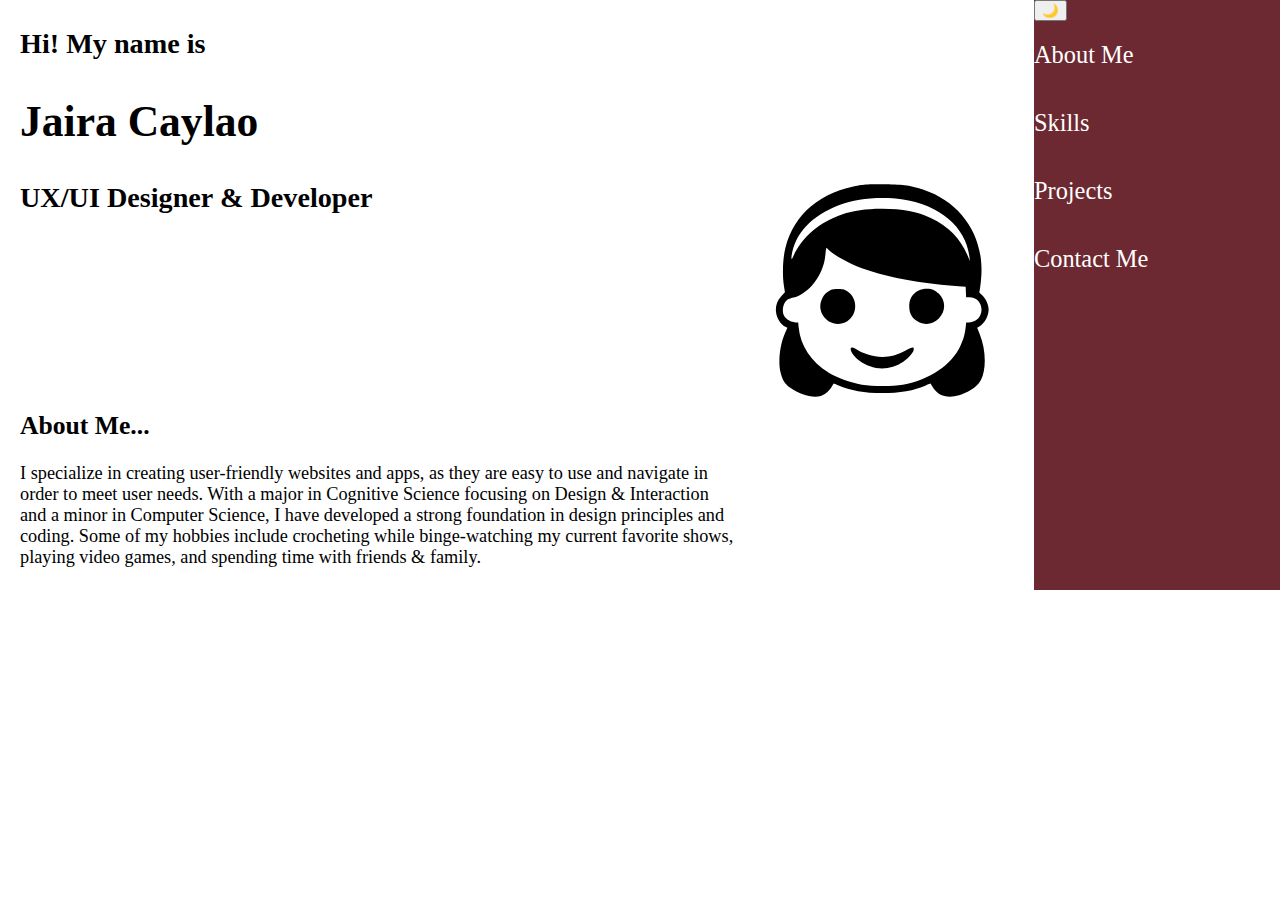
==== index.html @ 510b4d6c "first commit" ====
<!DOCTYPE html>
<html lang="en">

<head>
    <meta charset="UTF-8">
    <meta name="description" content="Online Portfolio with HTML ONLY">
    <meta name="keywords" content="HTML">
    <meta name="author" content="Jaira">
    <meta name="viewport" content="width=device-width, initial-scale=1.0">
    <link href="styles/main.css" rel="stylesheet">
    <title>About me page</title>
    <style>
        :root {
            --background-color: white;
            --text-color: black;
            --image-filter: none; /* Default filter for light mode */
        }
        [data-theme="dark"] {
            --background-color: black;
            --text-color: white;
            --image-filter: invert(1); /* Invert colors for dark mode */
        }
        body {
            background-color: var(--background-color);
            color: var(--text-color);
            transition: background-color 0.3s, color 0.3s;
        }
        .container {
            display: grid;
            grid-template-columns: repeat(5, 1fr);
            grid-template-rows: 250px 100px 220px;
            gap: 10px;
            grid-template-areas:
            "   aboutMe   aboutMe  . picture     nav"
            "   .      .        .     picture   nav"
            "hgroup hgroup hgroup picture nav"
        }
        /* Mobile */
        @media (max-width: 768px) {
            .container {
                grid-template-columns: 1fr;
                grid-template-rows: 1fr;
                grid-template-areas:
                "nav"
                "aboutMe"
                "picture"
                "hgroup";
            }
        }
        /* Tablet & Restrictive Laptop Screens */
        @media (min-width: 769px) and (max-width: 1200px) {
            .container {
                grid-template-columns: 2fr 1fr;
                grid-template-areas:
            "aboutMe aboutMe nav"
            "picture picture nav"
            "hgroup hgroup nav";
            }
        }
        .aboutMe {
            grid-area: aboutMe;
            padding: 0 20px;
        }
        .aboutMe h2{
            font-size: calc(2.7dvw + 1dvh);
        }
        .aboutMe h3{
            font-size: calc(1.5dvw + 1dvh);
        }
        picture {
            grid-area: picture;
            align-content: center;
            width: 20vw;
            height: auto;
            display: block;
            margin: 0 auto;
        }
        #self-portrait {
            width: 18dvw;
            height: auto;
            display: block;
            transition: transform 0.6s ease-in-out;
            filter: var(--image-filter);
        }
        #self-portrait:hover {
            transform: rotate(360deg);
        }
        hgroup {
            grid-area: hgroup;
            padding: 20px;
        }
        hgroup h2{
            font-size: calc(1.3dvw + 1dvh);
        }
        hgroup p {
            font-size: calc(0.9dvw + 0.75dvh);
        }
        .dark-mode {
            background-color: black;
            color: white;
        }
    </style>
</head>

<body>
    <main class="container">
        <section class="aboutMe">
            <h3>Hi! My name is</h3>
            <h2>Jaira Caylao</h2>
            <h3>UX/UI Designer & Developer</h3>
        </section>

        <nav id = "nav-sidebar">
            <ul>
                <button class="theme-switcher" id="theme-toggle" aria-label="Toggle Theme">🌙</button>
                <li><a href="index.html">About Me</a></li>
                <li><a href="skills.html">Skills</a></li>
                <li><a href="projects.html">Projects</a></li>
                <li><a href="contact.html">Contact Me</a></li>
            </ul>
        </nav>

        <hgroup>
            <h2>About Me...</h2>
            <p>I specialize in creating user-friendly websites and apps, as they are easy to use and navigate in order
                to meet user needs. With a major in Cognitive Science focusing on Design & Interaction and a minor in
                Computer Science, I have developed a strong foundation in design principles and coding. Some of my
                hobbies include crocheting while binge-watching my current favorite shows, playing video games,
                and spending time with friends & family.
            </p>
        </hgroup>
        <picture>
            <source media="(max-width: 768px)" srcset="images/Self-portrait.webp" type="image/webp">
            <source media="(min-width: 1024px)" srcset="images/Self-portrait.svg" type="image/svg">
            <img id="self-portrait" src="images/Self-portrait.svg" alt="here is a cartoon image of myself" loading="lazy">
        </picture>
    </main>

    <!--Custom element script-->
    <script>
        //Define hello-world custom element
        class HelloWorldCustomElement extends HTMLElement {
            constructor() {
                super();
                console.log('Hello World!');
            }
        }
        //Register hello-world
        customElements.define('hello-world', HelloWorldCustomElement);

        //Dark and Light mode theme toggle
        const themeToggle = document.getElementById('theme-toggle');

        function setTheme(theme) {
            document.documentElement.setAttribute('data-theme', theme);
            localStorage.setItem('theme', theme);
            themeToggle.textContent = theme === 'dark' ? '☀️' : '🌙';
        }

        themeToggle.addEventListener('click', () => {
            const currentTheme = localStorage.getItem('theme') || 'light';
            const newTheme = currentTheme === 'light' ? 'dark' : 'light';
            setTheme(newTheme);
        });

        document.addEventListener('DOMContentLoaded', () => {
            const savedTheme = localStorage.getItem('theme') || 'light';
            setTheme(savedTheme);
        });
    </script>
    <hello-world></hello-world>     <!--prints Hello World! in console-->
</body>
---- styles/main.css ----
:root {
    --primary-bg: white;
    --text-color: black;
    --nav-bg: #6d2932;
    --nav-ul-li-a-text-color: white;
    --nav-ul-li-a-hover-bg-color: #97595e;
    --nav-ul-li-a-hover-text-color: white;
    --background-color: white;
    --image-filter: none; /* Default filter for light mode */
}

body {
    font-family: Comic Sans MS, Comic Sans, cursive;
    padding: 0;
    margin: 0;
}

/* Nav bar styling */
nav {
    grid-area: nav;
    background-color: #6d2932;
    margin: 0;
    padding: 0;
    height: 100%;
}
nav ul {
    list-style: none;
    margin: 0;
    padding: 0;
}
nav ul li a {
    display: block;
    width: 100%;
    padding: 20px 0 20px 0;
    text-decoration: none;
    color: white;
    font-size: calc(1.2dvw + 1dvh);
    background: transparent;
}
nav ul li a:hover {
    background: #97595e;
    color: #fff;
}
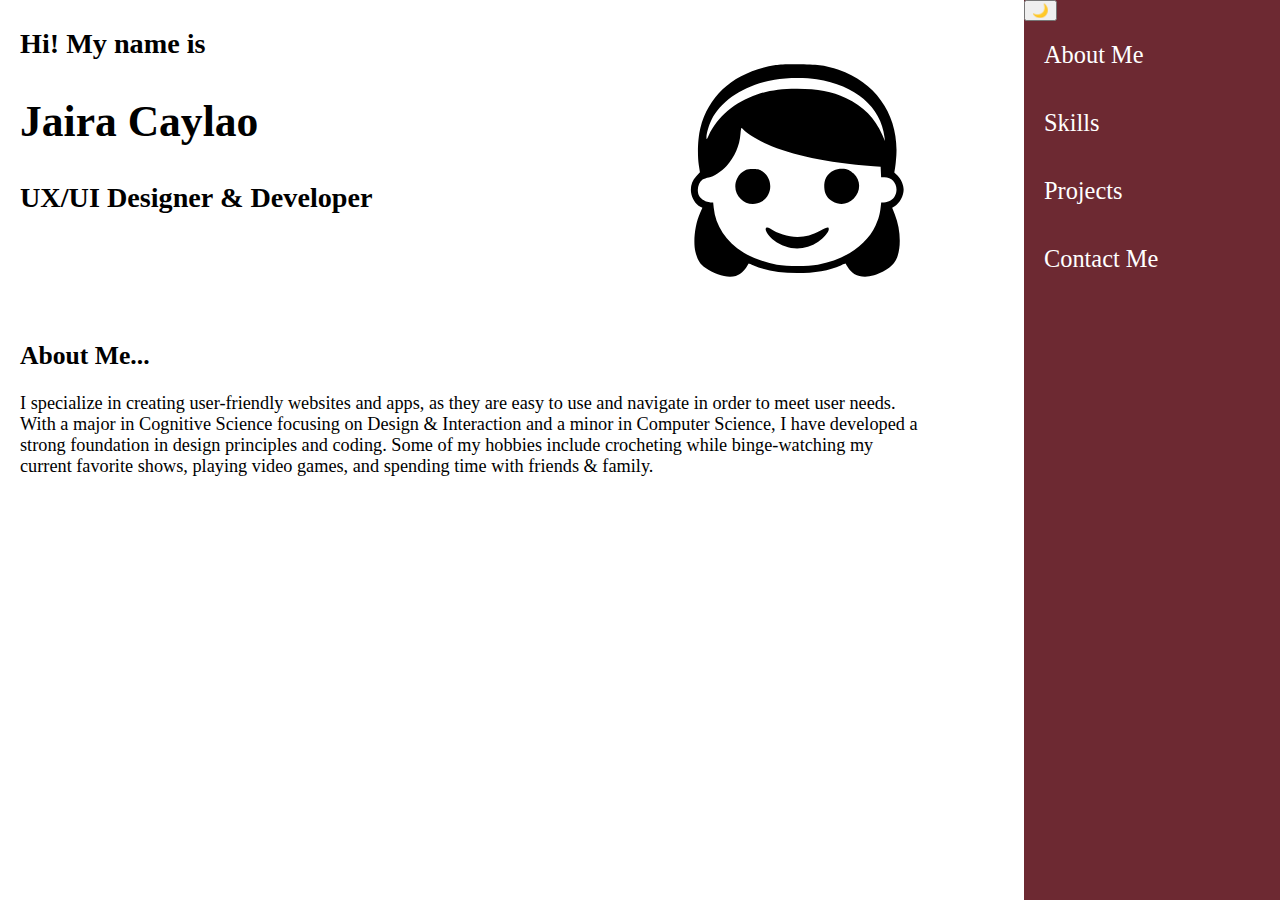
==== commit 32aeeeba: "style: adjusted grid template columns, rows, & areas so no scrolling is needed for this page" ====
--- a/index.html
+++ b/index.html
@@ -27,13 +27,13 @@
         }
         .container {
             display: grid;
-            grid-template-columns: repeat(5, 1fr);
-            grid-template-rows: 250px 100px 220px;
-            gap: 10px;
+            grid-template-columns: 2fr 2fr 1fr 1fr 1fr;
+            grid-template-rows: 50px 250px 100px 150px;
             grid-template-areas:
-            "   aboutMe   aboutMe  . picture     nav"
-            "   .      .        .     picture   nav"
-            "hgroup hgroup hgroup picture nav"
+            "aboutMe aboutMe . . nav"
+            "aboutMe aboutMe picture . nav"
+            "hgroup hgroup hgroup . nav"
+            "hgroup hgroup hgroup . nav";
         }
         /* Mobile */
         @media (max-width: 768px) {
@@ -94,10 +94,6 @@
         }
         hgroup p {
             font-size: calc(0.9dvw + 0.75dvh);
-        }
-        .dark-mode {
-            background-color: black;
-            color: white;
         }
     </style>
 </head>
--- a/styles/main.css
+++ b/styles/main.css
@@ -19,9 +19,13 @@
 nav {
     grid-area: nav;
     background-color: #6d2932;
+    right: 0;
     margin: 0;
     padding: 0;
+    width: 20%;
     height: 100%;
+    position: fixed;
+    overflow: hidden;
 }
 nav ul {
     list-style: none;
@@ -31,7 +35,7 @@
 nav ul li a {
     display: block;
     width: 100%;
-    padding: 20px 0 20px 0;
+    padding: 20px 0 20px 20px;
     text-decoration: none;
     color: white;
     font-size: calc(1.2dvw + 1dvh);
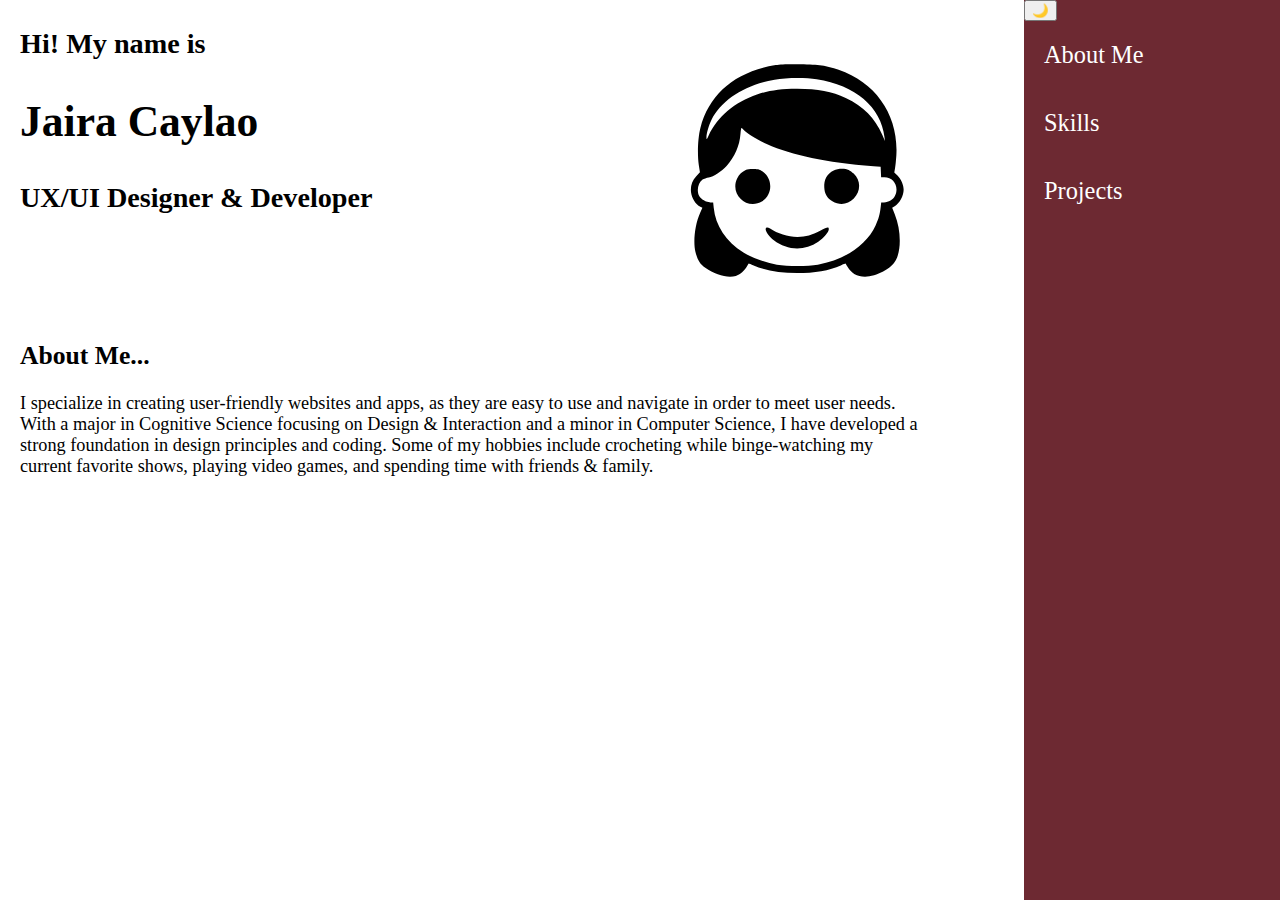
==== commit aaf27c20: "chore: removed contact page to be fixed" ====
--- a/index.html
+++ b/index.html
@@ -38,23 +38,23 @@
         /* Mobile */
         @media (max-width: 768px) {
             .container {
-                grid-template-columns: 1fr;
-                grid-template-rows: 1fr;
+                grid-template-columns: 3fr 1fr;
+                grid-template-rows: 1fr 1fr 1fr;
                 grid-template-areas:
-                "nav"
-                "aboutMe"
-                "picture"
-                "hgroup";
+            "aboutMe nav"
+            "picture nav"
+            "hgroup nav";
             }
         }
         /* Tablet & Restrictive Laptop Screens */
         @media (min-width: 769px) and (max-width: 1200px) {
             .container {
-                grid-template-columns: 2fr 1fr;
+                grid-template-columns: 3fr 1fr;
+                grid-template-rows: 1fr 1fr 1fr;
                 grid-template-areas:
-            "aboutMe aboutMe nav"
-            "picture picture nav"
-            "hgroup hgroup nav";
+            "aboutMe nav"
+            "picture nav"
+            "hgroup nav";
             }
         }
         .aboutMe {
@@ -108,11 +108,12 @@
 
         <nav id = "nav-sidebar">
             <ul>
-                <button class="theme-switcher" id="theme-toggle" aria-label="Toggle Theme">🌙</button>
+                <li>
+                    <button class="theme-switcher" id="theme-toggle" aria-label="Toggle Theme">🌙</button>
+                </li>
                 <li><a href="index.html">About Me</a></li>
                 <li><a href="skills.html">Skills</a></li>
                 <li><a href="projects.html">Projects</a></li>
-                <li><a href="contact.html">Contact Me</a></li>
             </ul>
         </nav>
 
@@ -163,6 +164,11 @@
             const savedTheme = localStorage.getItem('theme') || 'light';
             setTheme(savedTheme);
         });
+
+        // Add navbar toggle
+        function toggleMenu() {
+            document.getElementById("nav-links").classList.toggle("show");
+        }
     </script>
     <hello-world></hello-world>     <!--prints Hello World! in console-->
 </body>